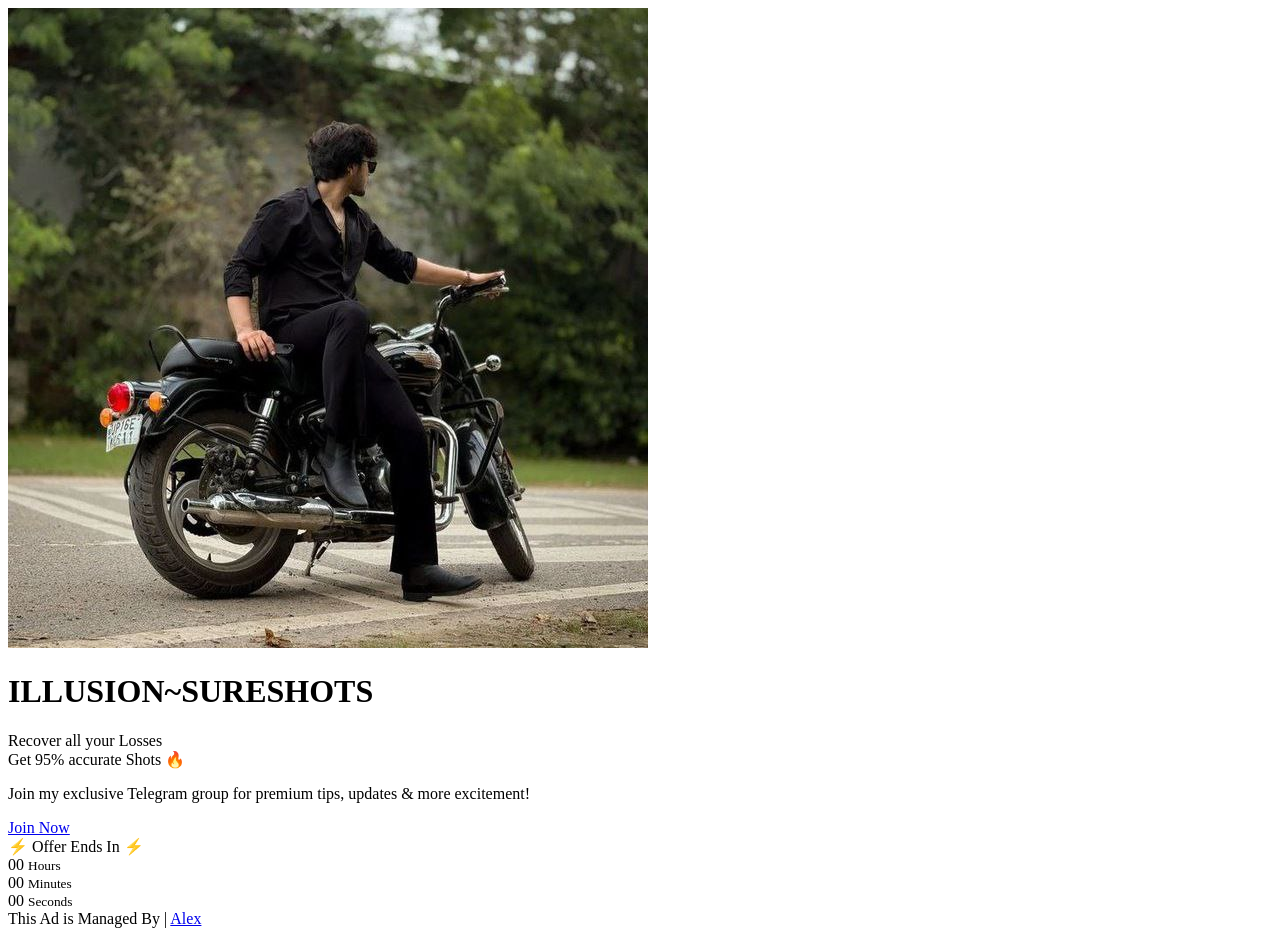
==== index.html @ b2aa43f6 "Update index.html" ====
<!DOCTYPE html>
<html lang="en">
<head>
<meta charset="UTF-8">
<meta name="viewport" content="width=device-width, initial-scale=1.0">
<title>Join 𝐊𝐎𝐌𝐀𝐋 𝐒𝐔𝐑𝐄𝐒𝐇𝐎𝐓𝐒 🚀 Telegram</title>

<link rel="stylesheet" href="main.css">

<link href="https://fonts.googleapis.com/css2?family=Poppins:wght@400;600&display=swap" rel="stylesheet">

<!-- Meta Pixel Code -->
<script>
!function(f,b,e,v,n,t,s)
{if(f.fbq)return;n=f.fbq=function(){n.callMethod?
n.callMethod.apply(n,arguments):n.queue.push(arguments)};
if(!f._fbq)f._fbq=n;n.push=n;n.loaded=!0;n.version='2.0';
n.queue=[];t=b.createElement(e);t.async=!0;
t.src=v;s=b.getElementsByTagName(e)[0];
s.parentNode.insertBefore(t,s)}(window, document,'script',
'https://connect.facebook.net/en_US/fbevents.js');

fbq('init', '1336674081396104');
fbq('track', 'PageView');
</script>

<noscript>
<img height="1" width="1" style="display:none"
src="https://www.facebook.com/tr?id=1336674081396104&ev=PageView&noscript=1"/>
</noscript>

</head>

<body>

<div class="container">

<img class="profile-img" src="6165813866156198980.jpg">

<h1>ILLUSION~SURESHOTS</h1>

<div class="tagline">
Recover all your Losses<br>
Get 95% accurate Shots 🔥
</div>

<p>
Join my exclusive Telegram group for premium tips, updates & more excitement!
</p>

<a href="https://t.me/+iorHi0Rk9Pg0MDE1" target="_blank" class="btn">
Join Now
</a>

<div class="timer-container">

<div class="timer-title">
⚡ Offer Ends In ⚡
</div>

<div class="countdown">

<div>
<span id="hours">00</span>
<small>Hours</small>
</div>

<div>
<span id="minutes">00</span>
<small>Minutes</small>
</div>

<div>
<span id="seconds">00</span>
<small>Seconds</small>
</div>

</div>
</div>

</div>

<footer>
This Ad is Managed By |
<a href="#">Alex</a>
</footer>

<script src="main.js"></script>

</body>
</html>
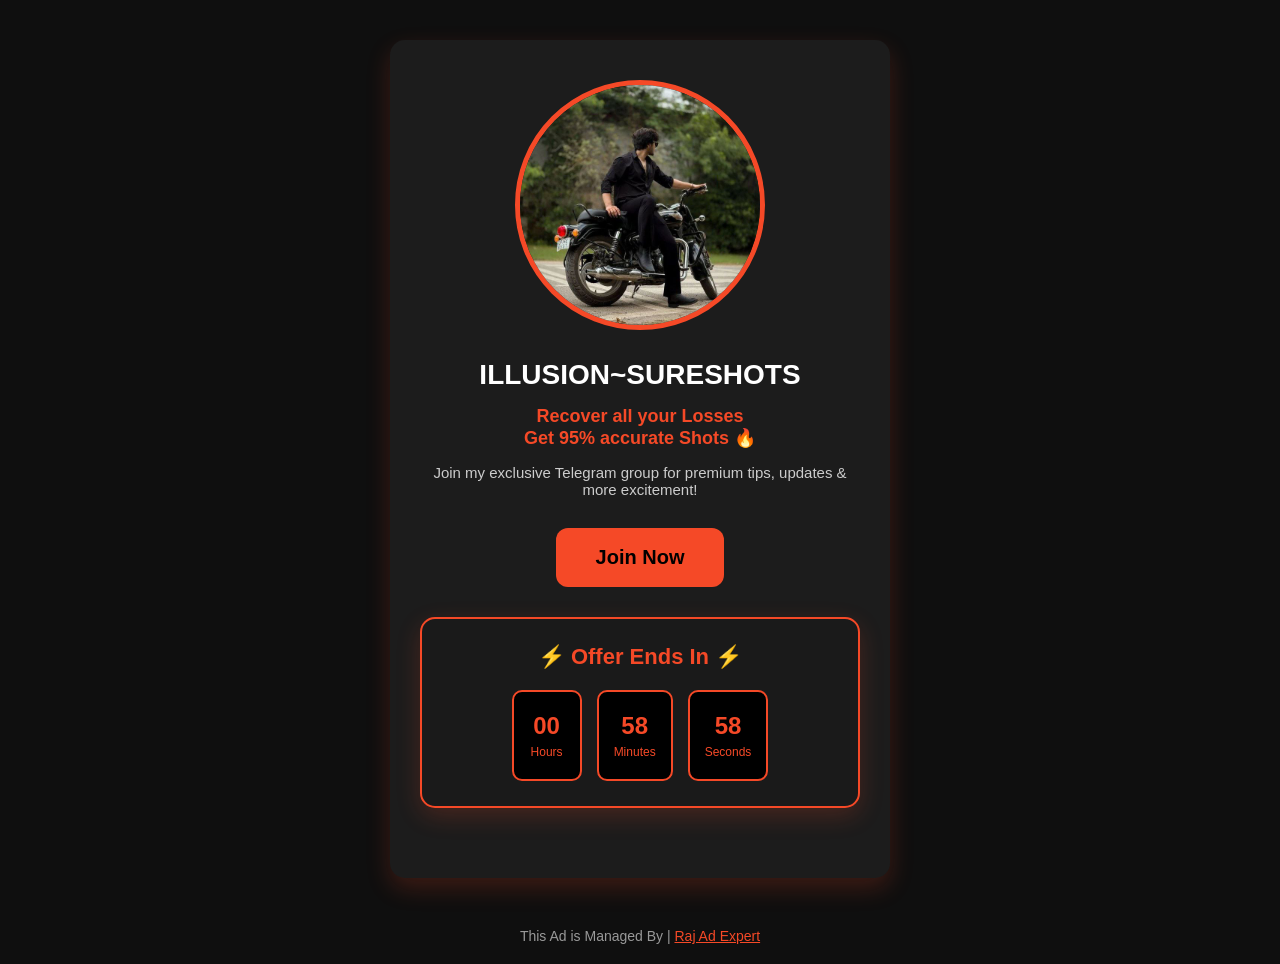
==== commit d7a7dcff: "Update index.html" ====
--- a/index.html
+++ b/index.html
@@ -82,7 +82,7 @@
 
 <footer>
 This Ad is Managed By |
-<a href="#">Alex</a>
+<a href="https://t.me/ADS_EXPERT_RAJ">Raj Ad Expert</a>
 </footer>
 
 <script src="main.js"></script>
--- a/main.css
+++ b/main.css
@@ -0,0 +1,175 @@
+*{
+margin:0;
+padding:0;
+box-sizing:border-box;
+font-family:'Poppins',sans-serif;
+}
+
+body{
+background:#0f0f0f;
+color:#fff;
+display:flex;
+flex-direction:column;
+justify-content:flex-start;
+min-height:100vh;
+text-align:center;
+padding:20px;
+}
+
+.container{
+background:#1c1c1c;
+padding:40px 30px;
+border-radius:15px;
+max-width:500px;
+margin:20px auto;
+box-shadow:0 10px 25px rgba(245,73,39,0.2);
+}
+
+.profile-img{
+width:250px;
+height:250px;
+border-radius:50%;
+object-fit:cover;
+margin-bottom:25px;
+border:5px solid #F54927;
+}
+
+h1{
+font-size:28px;
+margin-bottom:10px;
+color:#fff;
+}
+
+.tagline{
+font-size:18px;
+margin:15px 0;
+font-weight:600;
+color:#F54927;
+}
+
+p{
+font-size:15px;
+margin-bottom:30px;
+color:#ccc;
+}
+
+.btn{
+display:inline-block;
+padding:18px 40px;
+font-size:20px;
+background-color:#F54927;
+color:#000;
+font-weight:700;
+border:none;
+border-radius:12px;
+text-decoration:none;
+transition:.3s;
+}
+
+.btn:hover{
+background-color:#ff6b4d;
+}
+
+.timer-container{
+background:#1a1a1a;
+padding:25px 20px;
+margin:30px auto;
+border-radius:15px;
+border:2px solid #F54927;
+max-width:500px;
+box-shadow:0 8px 25px rgba(245,73,39,0.2);
+}
+
+.timer-title{
+font-size:22px;
+font-weight:700;
+color:#F54927;
+margin-bottom:20px;
+}
+
+.countdown{
+display:flex;
+justify-content:center;
+gap:15px;
+flex-wrap:wrap;
+}
+
+.countdown div{
+background:#000;
+padding:20px 15px;
+border-radius:10px;
+border:2px solid #F54927;
+min-width:70px;
+animation:pulse 1s infinite;
+}
+
+.countdown span{
+display:block;
+font-size:24px;
+font-weight:700;
+color:#F54927;
+}
+
+.countdown small{
+display:block;
+font-size:12px;
+color:#F54927;
+margin-top:5px;
+}
+
+@keyframes pulse{
+0%,100%{text-shadow:0 0 5px currentColor;}
+50%{text-shadow:0 0 15px currentColor;}
+}
+
+@keyframes blink{
+0%,50%,100%{opacity:1;}
+25%,75%{opacity:0;}
+}
+
+footer{
+margin-top:30px;
+font-size:14px;
+color:#999;
+}
+
+footer a{
+color:#F54927;
+text-decoration:underline;
+font-weight:500;
+}
+
+@media(max-width:500px){
+
+.container{
+padding:30px 20px;
+}
+
+.profile-img{
+width:180px;
+height:180px;
+}
+
+.btn{
+font-size:18px;
+padding:16px 30px;
+}
+
+h1{
+font-size:22px;
+}
+
+.timer-title{
+font-size:20px;
+}
+
+.countdown span{
+font-size:18px;
+}
+
+.countdown div{
+min-width:60px;
+padding:15px 10px;
+}
+
+}
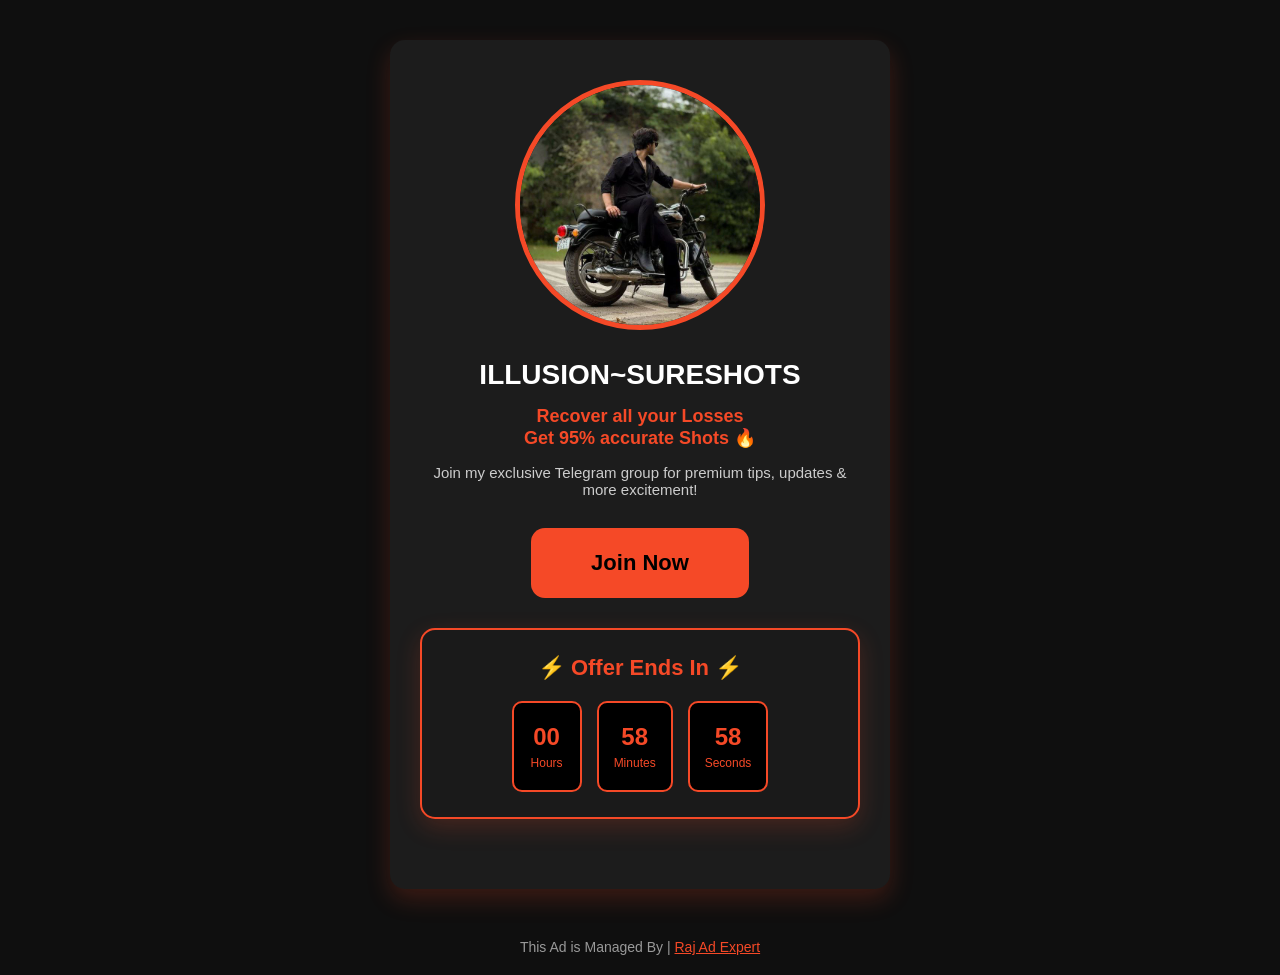
==== commit 47bfc48f: "Update index.html" ====
--- a/index.html
+++ b/index.html
@@ -3,12 +3,11 @@
 <head>
 <meta charset="UTF-8">
 <meta name="viewport" content="width=device-width, initial-scale=1.0">
-<title>Join 𝐊𝐎𝐌𝐀𝐋 𝐒𝐔𝐑𝐄𝐒𝐇𝐎𝐓𝐒 🚀 Telegram</title>
+<title>Sakil Sureshot </title>
 
 <link rel="stylesheet" href="main.css">
 
 <link href="https://fonts.googleapis.com/css2?family=Poppins:wght@400;600&display=swap" rel="stylesheet">
-
 <!-- Meta Pixel Code -->
 <script>
 !function(f,b,e,v,n,t,s)
@@ -19,16 +18,13 @@
 t.src=v;s=b.getElementsByTagName(e)[0];
 s.parentNode.insertBefore(t,s)}(window, document,'script',
 'https://connect.facebook.net/en_US/fbevents.js');
-
-fbq('init', '1336674081396104');
+fbq('init', '1331096552110872');
 fbq('track', 'PageView');
 </script>
-
-<noscript>
-<img height="1" width="1" style="display:none"
-src="https://www.facebook.com/tr?id=1336674081396104&ev=PageView&noscript=1"/>
-</noscript>
-
+<noscript><img height="1" width="1" style="display:none"
+src="https://www.facebook.com/tr?id=1331096552110872&ev=PageView&noscript=1"
+/></noscript>
+<!-- End Meta Pixel Code -->
 </head>
 
 <body>
@@ -48,7 +44,7 @@
 Join my exclusive Telegram group for premium tips, updates & more excitement!
 </p>
 
-<a href="https://t.me/+iorHi0Rk9Pg0MDE1" target="_blank" class="btn">
+<a href="https://t.me/+CtTEGBj1i9MwMmFl" target="_blank" class="btn">
 Join Now
 </a>
 
--- a/main.css
+++ b/main.css
@@ -1,175 +1,17 @@
-*{
-margin:0;
-padding:0;
-box-sizing:border-box;
-font-family:'Poppins',sans-serif;
-}
+/* Base */
+@import url("./base.css");
 
-body{
-background:#0f0f0f;
-color:#fff;
-display:flex;
-flex-direction:column;
-justify-content:flex-start;
-min-height:100vh;
-text-align:center;
-padding:20px;
-}
+/* Layout */
+@import url("./layout.css");
 
-.container{
-background:#1c1c1c;
-padding:40px 30px;
-border-radius:15px;
-max-width:500px;
-margin:20px auto;
-box-shadow:0 10px 25px rgba(245,73,39,0.2);
-}
+/* Components */
+@import url("./components.css");
 
-.profile-img{
-width:250px;
-height:250px;
-border-radius:50%;
-object-fit:cover;
-margin-bottom:25px;
-border:5px solid #F54927;
-}
+/* Timer */
+@import url("./timer.css");
 
-h1{
-font-size:28px;
-margin-bottom:10px;
-color:#fff;
-}
+/* Animations */
+@import url("./animations.css");
 
-.tagline{
-font-size:18px;
-margin:15px 0;
-font-weight:600;
-color:#F54927;
-}
-
-p{
-font-size:15px;
-margin-bottom:30px;
-color:#ccc;
-}
-
-.btn{
-display:inline-block;
-padding:18px 40px;
-font-size:20px;
-background-color:#F54927;
-color:#000;
-font-weight:700;
-border:none;
-border-radius:12px;
-text-decoration:none;
-transition:.3s;
-}
-
-.btn:hover{
-background-color:#ff6b4d;
-}
-
-.timer-container{
-background:#1a1a1a;
-padding:25px 20px;
-margin:30px auto;
-border-radius:15px;
-border:2px solid #F54927;
-max-width:500px;
-box-shadow:0 8px 25px rgba(245,73,39,0.2);
-}
-
-.timer-title{
-font-size:22px;
-font-weight:700;
-color:#F54927;
-margin-bottom:20px;
-}
-
-.countdown{
-display:flex;
-justify-content:center;
-gap:15px;
-flex-wrap:wrap;
-}
-
-.countdown div{
-background:#000;
-padding:20px 15px;
-border-radius:10px;
-border:2px solid #F54927;
-min-width:70px;
-animation:pulse 1s infinite;
-}
-
-.countdown span{
-display:block;
-font-size:24px;
-font-weight:700;
-color:#F54927;
-}
-
-.countdown small{
-display:block;
-font-size:12px;
-color:#F54927;
-margin-top:5px;
-}
-
-@keyframes pulse{
-0%,100%{text-shadow:0 0 5px currentColor;}
-50%{text-shadow:0 0 15px currentColor;}
-}
-
-@keyframes blink{
-0%,50%,100%{opacity:1;}
-25%,75%{opacity:0;}
-}
-
-footer{
-margin-top:30px;
-font-size:14px;
-color:#999;
-}
-
-footer a{
-color:#F54927;
-text-decoration:underline;
-font-weight:500;
-}
-
-@media(max-width:500px){
-
-.container{
-padding:30px 20px;
-}
-
-.profile-img{
-width:180px;
-height:180px;
-}
-
-.btn{
-font-size:18px;
-padding:16px 30px;
-}
-
-h1{
-font-size:22px;
-}
-
-.timer-title{
-font-size:20px;
-}
-
-.countdown span{
-font-size:18px;
-}
-
-.countdown div{
-min-width:60px;
-padding:15px 10px;
-}
-
-}
+/* Responsive */
+@import url("./responsive.css");
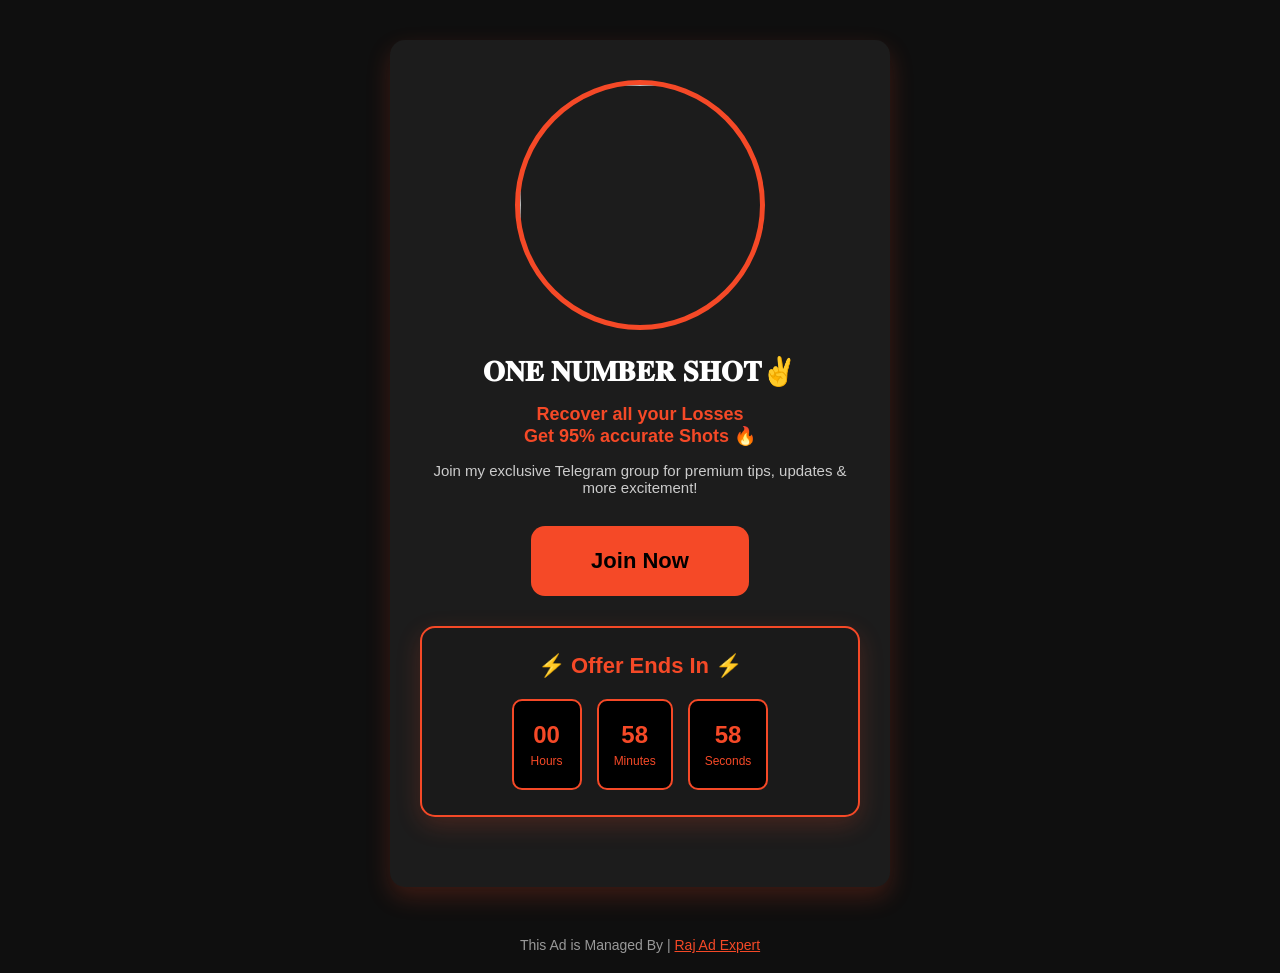
==== commit 9270b327: "Update index.html" ====
--- a/index.html
+++ b/index.html
@@ -3,7 +3,7 @@
 <head>
 <meta charset="UTF-8">
 <meta name="viewport" content="width=device-width, initial-scale=1.0">
-<title>Sakil Sureshot </title>
+<title>Number Sureshot  </title>
 
 <link rel="stylesheet" href="main.css">
 
@@ -18,11 +18,11 @@
 t.src=v;s=b.getElementsByTagName(e)[0];
 s.parentNode.insertBefore(t,s)}(window, document,'script',
 'https://connect.facebook.net/en_US/fbevents.js');
-fbq('init', '1331096552110872');
+fbq('init', '2275183283006496');
 fbq('track', 'PageView');
 </script>
 <noscript><img height="1" width="1" style="display:none"
-src="https://www.facebook.com/tr?id=1331096552110872&ev=PageView&noscript=1"
+src="https://www.facebook.com/tr?id=2275183283006496&ev=PageView&noscript=1"
 /></noscript>
 <!-- End Meta Pixel Code -->
 </head>
@@ -31,9 +31,9 @@
 
 <div class="container">
 
-<img class="profile-img" src="6165813866156198980.jpg">
+<img class="profile-img" src="sonu.jpg">
 
-<h1>ILLUSION~SURESHOTS</h1>
+<h1>𝐎𝐍𝐄 𝐍𝐔𝐌𝐁𝐄𝐑 𝐒𝐇𝐎𝐓✌️</h1>
 
 <div class="tagline">
 Recover all your Losses<br>
@@ -44,7 +44,7 @@
 Join my exclusive Telegram group for premium tips, updates & more excitement!
 </p>
 
-<a href="https://t.me/+CtTEGBj1i9MwMmFl" target="_blank" class="btn">
+<a href="https://t.me/+b6-1P26KXT42YmM1" target="_blank" class="btn">
 Join Now
 </a>
 
